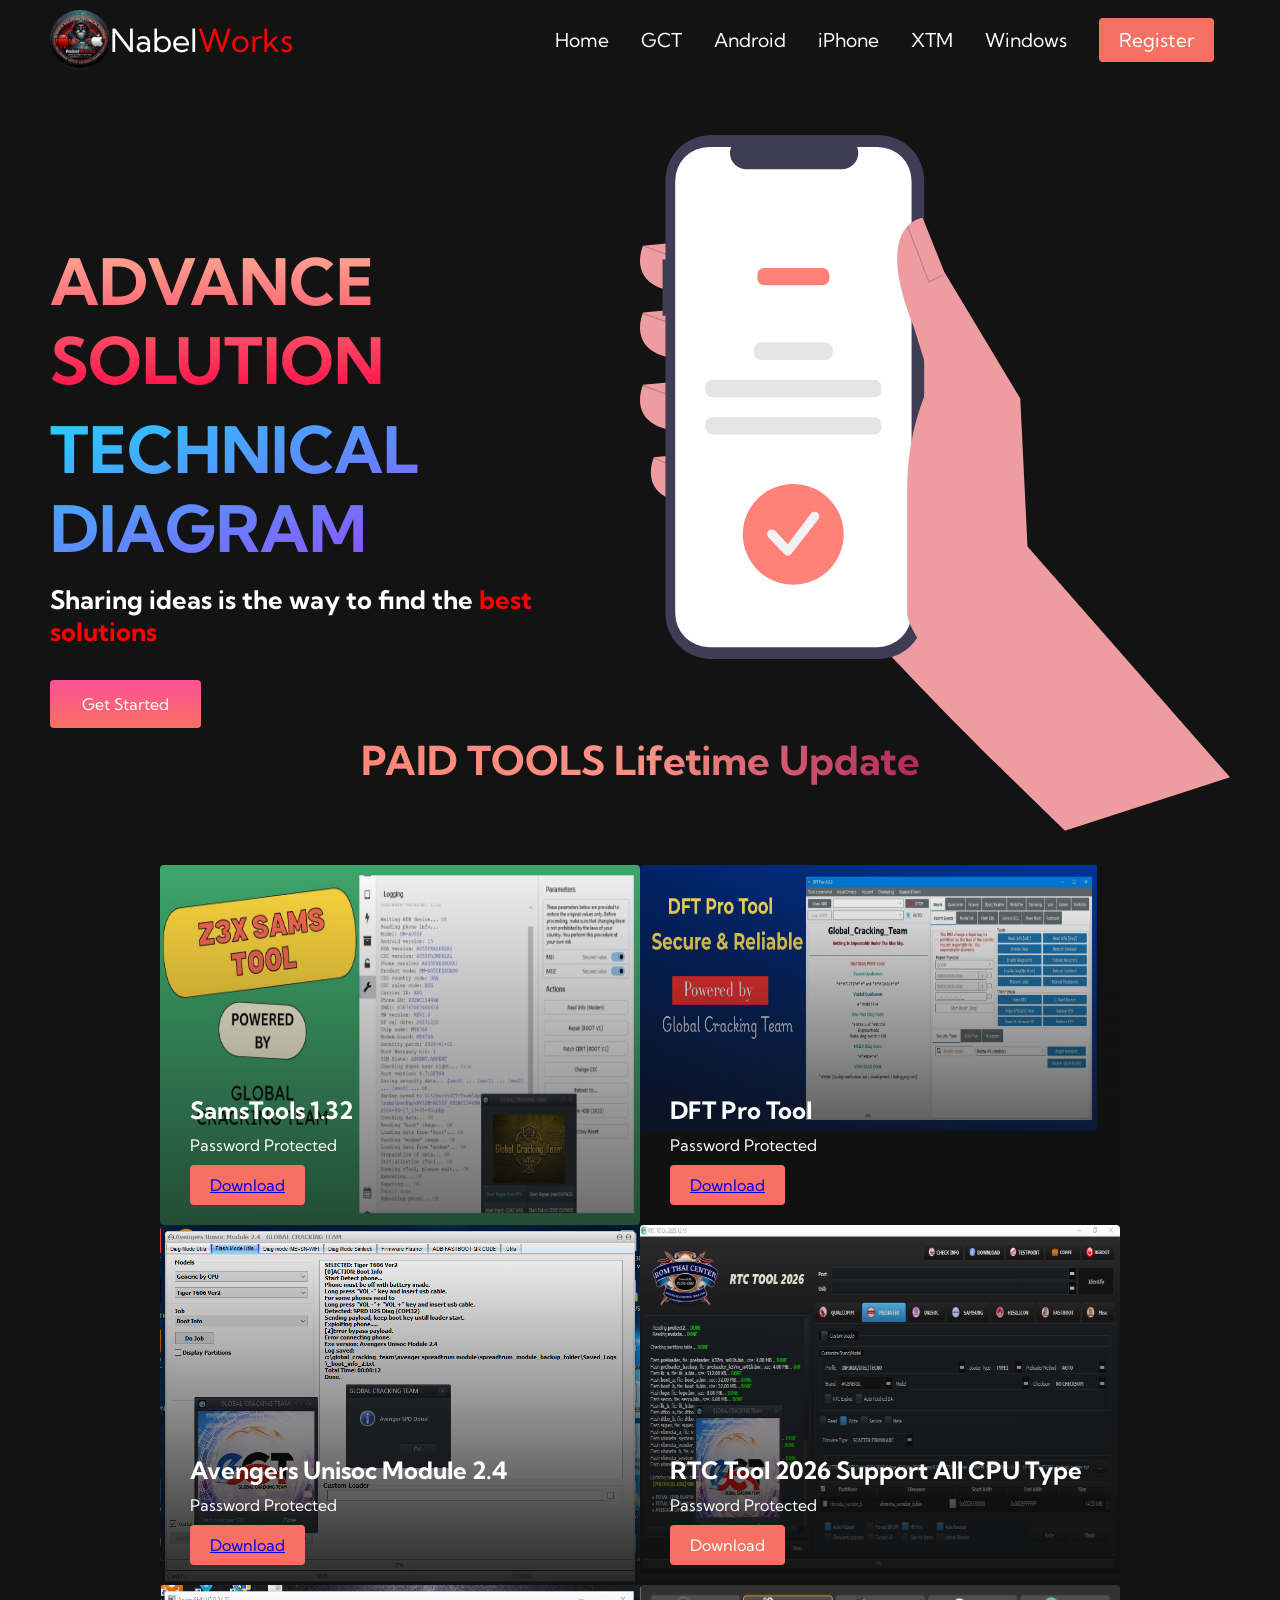
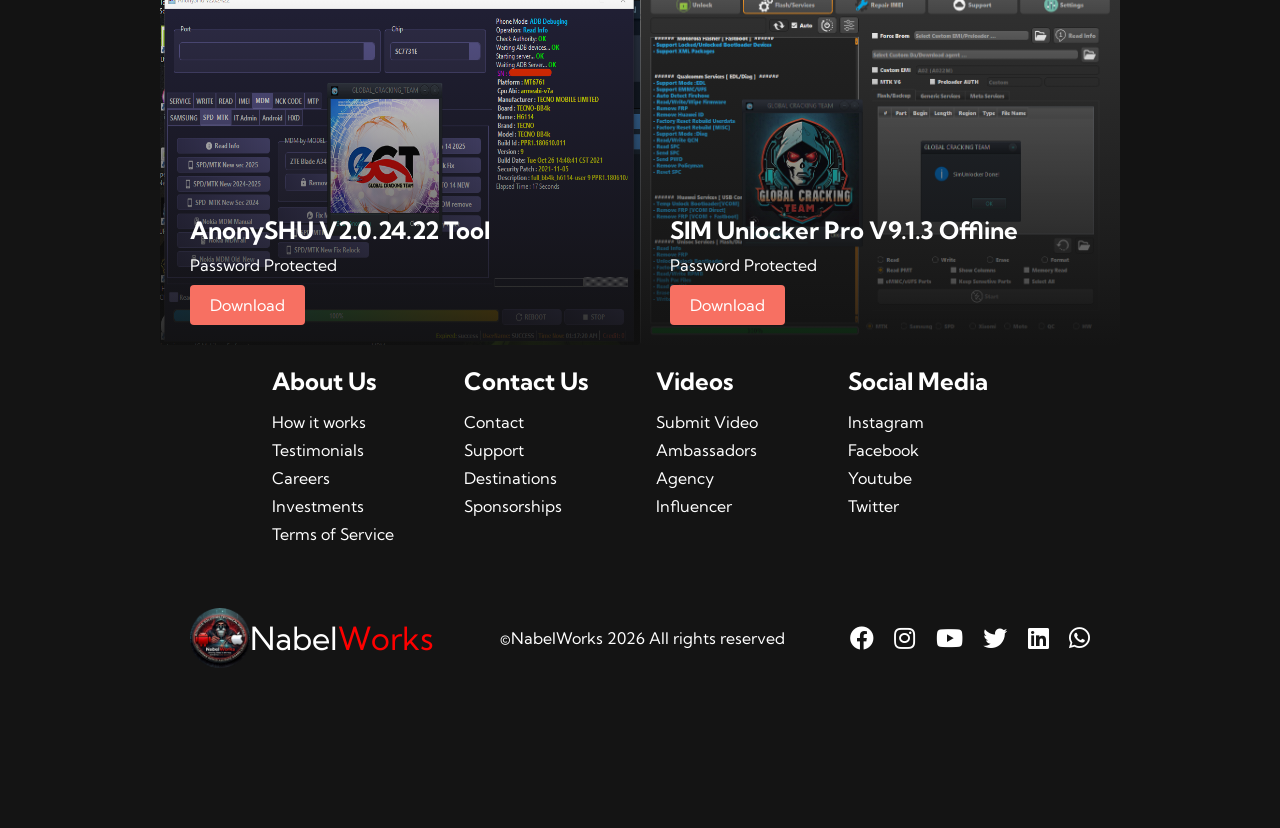
==== index.html @ 8b8b2f31 "Update index.html" ====
<!DOCTYPE html>
<html lang="en">
  <head>
   
    <meta charset="UTF-8" />
    <meta name="viewport" content="width=device-width, initial-scale=1.0" />
    <title>NabelWorks</title>
    <link rel="shortcut icon" href="/images/nabs.ico" type="image/x-icon">
    <link rel="stylesheet" href="styles.css" />
    <link
      rel="stylesheet"
      href="https://use.fontawesome.com/releases/v5.14.0/css/all.css"
      integrity="sha384-HzLeBuhoNPvSl5KYnjx0BT+WB0QEEqLprO+NBkkk5gbc67FTaL7XIGa2w1L0Xbgc"
      crossorigin="anonymous"
    />
    <link
      href="https://fonts.googleapis.com/css2?family=Kumbh+Sans:wght@400;700&display=swap"
      rel="stylesheet"
    />
  </head>
  <body>
    <!-- Navbar Section -->
    <nav class="navbar">
      <div class="navbar__container">
        <a href="/" id="navbar__logo"> <img src="/images/nabs.ico" width="60px" alt="nabs.icon"> NabelWorks</a>
        <div class="navbar__toggle" id="mobile-menu">
          <span class="bar"></span> <span class="bar"></span>
          <span class="bar"></span>
        </div>
        <ul class="navbar__menu">
          <li class="navbar__item">
            <a href="/" class="navbar__links">Home</a>
          </li>
          <li class="navbar__item">
            <a href="/gct.html" class="navbar__links">GCT</a>
          </li>
          <li class="navbar__item">
            <a href="/" class="navbar__links">Android</a>
          </li>
          <li class="navbar__item">
            <a href="/" class="navbar__links">iPhone</a>
          </li>
          <li class="navbar__item">
            <a href="/" class="navbar__links">XTM</a>
          </li>
          <li class="navbar__item">
            <a href="/" class="navbar__links">Windows</a>
          </li>
          <li class="navbar__btn"><a href="/" class="button">Register</a></li>
        </ul>
      </div>
    </nav>

    <!-- Hero Section -->
    <div class="main">
      <div class="main__container">
        <div class="main__content">
          <h1>ADVANCE SOLUTION</h1>
          <h2>TECHNICAL DIAGRAM</h2>
          <p>Sharing ideas is the way to find the <span style="color: red;"> best solutions</span> </p>
          <button class="main__btn"><a href="#">Get Started</a></button>
        </div>
        <div class="main__img--container">
          <img id="main__img" src="images/pic1.svg" />
        </div>
      </div>
    </div>

    <!-- Services Section -->
    <div class="services">
      <h1>PAID TOOLS Lifetime Update</h1>
      <div class="services__container">
        <div class="services__card">
          <h2>SamsTools 1.32</h2>
          <p>Password Protected</p>
          <button><a href="https://mega.nz/file/oxQnRKqR">Download</a></button>
        </div>
        <div class="services__card">
          <h2>DFT Pro Tool</h2>
          <p>Password Protected</p>
          <button><a href="https://mega.nz/file/RpQGgJaS">Download</a></button>
        </div>
        <div class="services__card">
          <h2>Avengers Unisoc Module 2.4</h2>
          <p>Password Protected</p>
          <button><a href="https://mega.nz/file/t4ZilZDY">Download</a></button>
        </div>
        <div class="services__card">
          <h2>RTC Tool 2026 Support All CPU Type</h2>
          <p>Password Protected</p>
          <button>Download</button>
        </div>
        <div class="services__card">
          <h2>AnonySHU V2.0.24.22 Tool</h2>
          <p>Password Protected</p>
          <button>Download</button>
        </div>
        <div class="services__card">
          <h2>SIM Unlocker Pro V9.1.3 Offline</h2>
          <p>Password Protected</p>
          <button>Download</button>
        </div>
      </div>
    </div>

    <!-- Footer Section -->
    <div class="footer__container">
      <div class="footer__links">
        <div class="footer__link--wrapper">
          <div class="footer__link--items">
            <h2>About Us</h2>
            <a href="/sign__up">How it works</a> <a href="/">Testimonials</a>
            <a href="/">Careers</a> <a href="/">Investments</a>
            <a href="/">Terms of Service</a>
          </div>
          <div class="footer__link--items">
            <h2>Contact Us</h2>
            <a href="/">Contact</a> <a href="/">Support</a>
            <a href="/">Destinations</a> <a href="/">Sponsorships</a>
          </div>
        </div>
        <div class="footer__link--wrapper">
          <div class="footer__link--items">
            <h2>Videos</h2>
            <a href="/">Submit Video</a> <a href="/">Ambassadors</a>
            <a href="/">Agency</a> <a href="/">Influencer</a>
          </div>
          <div class="footer__link--items">
            <h2>Social Media</h2>
            <a href="/">Instagram</a> <a href="/">Facebook</a>
            <a href="/">Youtube</a> <a href="/">Twitter</a>
          </div>
        </div>
      </div>
      <section class="social__media">
        <div class="social__media--wrap">
          <div class="footer__logo">
            <a href="/" id="footer__logo"><img src="/images/nabs.ico" width="60px" alt="nabs.icon"> NabelWorks</a>
          </div>
          <p class="website__rights">©NabelWorks 2026 All rights reserved</p>
          <div class="social__icons">
            <a
              class="social__icon--link"
              href="https://web.facebook.com/profile.php?id=61573275153268"
              target="_blank"
              aria-label="Facebook"
            >
              <i class="fab fa-facebook"></i>
            </a>
            <a
              class="social__icon--link"
              href="/"
              target="_blank"
              aria-label="Instagram"
            >
              <i class="fab fa-instagram"></i>
            </a>
            <a
              class="social__icon--link"
              href="https://www.youtube.com/channel/UCoP-_v_RmvZwEo3KW75nM-g"
              target="_blank"
              aria-label="Youtube"
            >
              <i class="fab fa-youtube"></i>
            </a>
            <a
              class="social__icon--link"
              href="/"
              target="_blank"
              aria-label="Twitter"
            >
              <i class="fab fa-twitter"></i>
            </a>
            <a
              class="social__icon--link"
              href="/"
              target="_blank"
              aria-label="LinkedIn"
            >
              <i class="fab fa-linkedin"></i>
            </a>
            <a
              class="social__icon--link"
              href="https://web.whatsapp.com/+639913474910"
              target="_blank"
              aria-label="WhatsApp"
            >
              <i class="fab fa-whatsapp"></i>
            </a>
          </div>
        </div>
      </section>
    </div>
    <script src="app.js"></script>
  </body>
</html>
---- styles.css ----
* {
  box-sizing: border-box;
  margin: 0;
  padding: 0;
  font-family: 'Kumbh Sans', sans-serif;
}

.navbar {
  background: #131313;
  height: 80px;
  display: flex;
  justify-content: center;
  align-items: center;
  font-size: 1.2rem;
  position: sticky;
  top: 0;
  z-index: 999;
}

.navbar__container {
  display: flex;
  justify-content: space-between;
  height: 80px;
  z-index: 1;
  width: 100%;
  max-width: 1300px;
  margin-right: auto;
  margin-left: auto;
  padding-right: 50px;
  padding-left: 50px;
}

#navbar__logo {
  background-color: #ff8177;
  background-image: linear-gradient(to left, red 40%, white 20%);
  background-size: 100%;
  -webkit-background-clip: text;
  -moz-background-clip: text;
  -webkit-text-fill-color: transparent;
  -moz-text-fill-color: transparent;
  display: flex;
  align-items: center;
  cursor: pointer;
  text-decoration: none;
  font-size: 2rem;
}

.nabs{
  margin-right: 0.5rem;
}

.navbar__menu {
  display: flex;
  align-items: center;
  list-style: none;
  text-align: center;
}

.navbar__item {
  height: 75px;
}

.navbar__links {
  color: #fff;
  display: flex;
  align-items: center;
  justify-content: center;
  text-decoration: none;
  padding: 0 1rem;
  height: 100%;
}

.navbar__btn {
  display: flex;
  justify-content: center;
  align-items: center;
  padding: 0 1rem;
  width: 100%;
}

.button {
  display: flex;
  justify-content: center;
  align-items: center;
  text-decoration: none;
  padding: 10px 20px;
  height: 100%;
  width: 100%;
  border: none;
  outline: none;
  border-radius: 4px;
  background: #f77062;
  color: #fff;
}

.button:hover {
  background: #4837ff;
  transition: all 0.3s ease;
}

.navbar__links:hover {
  color: #f77062;
  transition: all 0.3s ease;
}

@media screen and (max-width: 960px) {
  .navbar__container {
    display: flex;
    justify-content: space-between;
    height: 80px;
    z-index: 1;
    width: 100%;
    max-width: 1300px;
    padding: 0;
  }

  .navbar__menu {
    display: grid;
    grid-template-columns: auto;
    margin: 0;
    width: 100%;
    position: absolute;
    top: -1000px;
    opacity: 1;
    transition: all 0.5s ease;
    height: 50vh;
    z-index: -1;
  }

  .navbar__menu.active {
    background: #131313;
    top: 100%;
    opacity: 1;
    transition: all 0.5s ease;
    z-index: 99;
    height: 50vh;
    font-size: 1.6rem;
  }

  #navbar__logo {
    padding-left: 25px;
  }

  .navbar__toggle .bar {
    width: 25px;
    height: 3px;
    margin: 5px auto;
    transition: all 0.3s ease-in-out;
    background: #fff;
  }

  .navbar__item {
    width: 100%;
  }

  .navbar__links {
    text-align: center;
    padding: 2rem;
    width: 100%;
    display: table;
  }

  .navbar__btn {
    padding-bottom: 2rem;
  }

  .button {
    display: flex;
    justify-content: center;
    align-items: center;
    width: 80%;
    height: 80px;
    margin: 0;
  }

  #mobile-menu {
    position: absolute;
    top: 20%;
    right: 5%;
    transform: translate(5%, 20%);
  }

  .navbar__toggle .bar {
    display: block;
    cursor: pointer;
  }

  #mobile-menu.is-active .bar:nth-child(2) {
    opacity: 0;
  }

  #mobile-menu.is-active .bar:nth-child(1) {
    transform: translateY(8px) rotate(45deg);
  }

  #mobile-menu.is-active .bar:nth-child(3) {
    transform: translateY(-8px) rotate(-45deg);
  }
}

/* Main Content CSS */
.main {
  background-color: #141414;
}

.main__container {
  display: grid;
  grid-template-columns: 1fr 1fr;
  align-items: center;
  justify-self: center;
  margin: 0 auto;
  height: 90vh;
  background-color: #131313;
  z-index: 1;
  width: 100%;
  max-width: 1300px;
  padding-right: 50px;
  padding-left: 50px;
}

.main__content {
  color: #fff;
  width: 100%;
}

.main__content h1 {
  font-size: 4rem;
  background-color: #ff8177;
  background-image: linear-gradient(to top, #ff0844 0%, #ffb199 100%);
  background-size: 100%;
  -webkit-background-clip: text;
  -moz-background-clip: text;
  -webkit-text-fill-color: transparent;
  -moz-text-fill-color: transparent;
}

.main__content h2 {
  font-size: 4rem;
  margin-top: 10px;
  background-color: #ff8177;
  background-image: linear-gradient(-20deg, #b721ff 0%, #21d4fd 100%);
  background-size: 100%;
  -webkit-background-clip: text;
  -moz-background-clip: text;
  -webkit-text-fill-color: transparent;
  -moz-text-fill-color: transparent;
}

.main__content p {
  margin-top: 1rem;
  font-size: 1.6rem;
  font-weight: 700;
}

.main__btn {
  font-size: 1rem;
  background-image: linear-gradient(to top, #f77062 0%, #fe5196 100%);
  padding: 14px 32px;
  border: none;
  border-radius: 4px;
  color: #fff;
  margin-top: 2rem;
  cursor: pointer;
  position: relative;
  transition: all 0.35s;
  outline: none;
}

.main__btn a {
  position: relative;
  z-index: 2;
  color: #fff;
  text-decoration: none;
}

.main__btn:after {
  position: absolute;
  content: '';
  top: 0;
  left: 0;
  width: 0;
  height: 100%;
  background: #4837ff;
  transition: all 0.35s;
  border-radius: 4px;
}

.main__btn:hover {
  color: #fff;
}

.main__btn:hover:after {
  width: 100%;
}

.main__img--container {
  text-align: center;
}

#main__img {
  height: 100%;
  width: 100%;
}

/* Mobile Responsive */
@media screen and (max-width: 768px) {
  .main__container {
    display: grid;
    grid-template-columns: auto;
    align-items: center;
    justify-self: center;
    width: 100%;
    margin: 0 auto;
    height: 90vh;
  }

  .main__content {
    text-align: center;
    margin-bottom: 4rem;
  }

  .main__content h1 {
    font-size: 2.5rem;
    margin-top: 2rem;
  }

  .main__content h2 {
    font-size: 3rem;
  }

  .main__content p {
    margin-top: 1rem;
    font-size: 1.5rem;
  }
}

@media screen and (max-width: 480px) {
  .main__content h1 {
    font-size: 2rem;
    margin-top: 3rem;
  }

  .main__content h2 {
    font-size: 2rem;
  }

  .main__content p {
    margin-top: 2rem;
    font-size: 1.5rem;
  }

  .main__btn {
    padding: 12px 36px;
    margin: 2.5rem 0;
  }
}

/* Services Section */
.services {
  background: #131313;
  display: flex;
  flex-direction: column;
  justify-content: center;
  align-items: center;
  height: 100vh;
}

.services h1 {
  background-color: #ff8177;
  background-image: linear-gradient(
    to right,
    #ff8177 0%,
    #ff867a 0%,
    #ff8c7f 21%,
    #f99185 52%,
    #cf556c 78%,
    #b12a5b 100%
  );
  background-size: 100%;
  -webkit-background-clip: text;
  -moz-background-clip: text;
  -webkit-text-fill-color: transparent;
  -moz-text-fill-color: transparent;
  margin-bottom: 5rem;
  font-size: 2.5rem;
}

.services__container {
  display: flex;
  justify-content: center;
  flex-wrap: wrap;
}

.services__card {
  margin: 0%;
  height: 360px;
  width: 480px;
  border-radius: 4px;
  background-image: linear-gradient(
      to bottom,
      rgba(0, 0, 0, 0) 0%,
      rgba(17, 17, 17, 0.6) 100%
    ),
    url('/images/z3x.jpg');
  background-size: 100% 100%;
  position: relative;
  color: #fff;
}

.services__card:nth-child(2) {
  background-image: linear-gradient(
      to bottom,
      rgba(0, 0, 0, 0) 0%,
      rgba(17, 17, 17, 0.9) 100%
    ),
    url('/images/dft.png');
}
.services__card:nth-child(3) {
  background-image: linear-gradient(
      to bottom,
      rgba(0, 0, 0, 0) 0%,
      rgba(17, 17, 17, 0.9) 100%
    ),
    url('/images/aspd.png');
}

.services__card:nth-child(4) {
  background-image: linear-gradient(
      to bottom,
      rgba(0, 0, 0, 0) 0%,
      rgba(17, 17, 17, 0.9) 100%
    ),
    url('/images/rtc.png');
}
.services__card:nth-child(5) {
  background-image: linear-gradient(
      to bottom,
      rgba(0, 0, 0, 0) 0%,
      rgba(17, 17, 17, 0.9) 100%
    ),
    url('/images/anony.png');
}
.services__card:nth-child(6) {
  background-image: linear-gradient(
      to bottom,
      rgba(0, 0, 0, 0) 0%,
      rgba(17, 17, 17, 0.9) 100%
    ),
    url('/images/simunlocker.png');
}

.services__card:before {
  opacity: 0.2;
}

.services__card h2 {
  position: absolute;
  top: 230px;
  left: 30px;
}

.services__card p {
  position: absolute;
  top: 270px;
  left: 30px;
}

.services__card button {
  color: #fff;
  padding: 10px 20px;
  border: none;
  outline: none;
  border-radius: 4px;
  background: #f77062;
  position: absolute;
  top: 300px;
  left: 30px;
  font-size: 1rem;
}

.services__card button:hover {
  cursor: pointer;
}

.services__card:hover {
  transform: scale(1.075);
  transition: 0.2s ease-in;
  cursor: pointer;
}

@media screen and (max-width: 960px) {
  .services {
    height: 1600px;
  }

  .services h1 {
    font-size: 2rem;
    margin-top: 12rem;
  }
}

@media screen and (max-width: 480px) {
  .services {
    height: 1400px;
  }

  .services h1 {
    font-size: 1.2rem;
  }

  .services__card {
    width: 300px;
  }
}

/* Footer CSS */
.footer__container {
  background-color: #141414;
  padding: 10rem 0;
  display: flex;
  flex-direction: column;
  justify-content: center;
  align-items: center;
}

#footer__logo {
  background-color: #ff8177;
  background-image: linear-gradient(to left, red 40%, white 20%);
  background-size: 100%;
  -webkit-background-clip: text;
  -moz-background-clip: text;
  -webkit-text-fill-color: transparent;
  -moz-text-fill-color: transparent;
  display: flex;
  align-items: center;
  cursor: pointer;
  text-decoration: none;
  font-size: 2rem;
}

.footer__links {
  width: 100%;
  max-width: 1000px;
  display: flex;
  justify-content: center;
}

.footer__link--wrapper {
  display: flex;
}

.footer__link--items {
  display: flex;
  flex-direction: column;
  align-items: flex-start;
  margin: 16px;
  text-align: left;
  width: 160px;
  box-sizing: border-box;
}

.footer__link--items h2 {
  margin-bottom: 16px;
}

.footer__link--items > h2 {
  color: #fff;
}

.footer__link--items a {
  color: #fff;
  text-decoration: none;
  margin-bottom: 0.5rem;
}

.footer__link--items a:hover {
  color: #e9e9e9;
  transition: 0.3s ease-out;
}

/* Social Icons */
.social__icon--link {
  color: #fff;
  font-size: 24px;
}

.social__media {
  max-width: 1000px;
  width: 100%;
}

.social__media--wrap {
  display: flex;
  justify-content: space-between;
  align-items: center;
  width: 90%;
  max-width: 1000px;
  margin: 40px auto 0 auto;
}

.social__icons {
  display: flex;
  justify-content: space-between;
  align-items: center;
  width: 240px;
}

.social__logo {
  color: #fff;
  justify-self: start;
  margin-left: 20px;
  cursor: pointer;
  text-decoration: none;
  font-size: 2rem;
  display: flex;
  align-items: center;
  margin-bottom: 16px;
}

.website__rights {
  color: #fff;
}

@media screen and (max-width: 820px) {
  .footer__links {
    padding-top: 2rem;
  }

  #footer__logo {
    margin-bottom: 2rem;
  }

  .website__rights {
    margin-bottom: 2rem;
  }

  .footer__link--wrapper {
    flex-direction: column;
  }

  .social__media--wrap {
    flex-direction: column;
  }
}

@media screen and (max-width: 480px) {
  .footer__link--items {
    margin: 0;
    padding: 10px;
    width: 100%;
  }
}
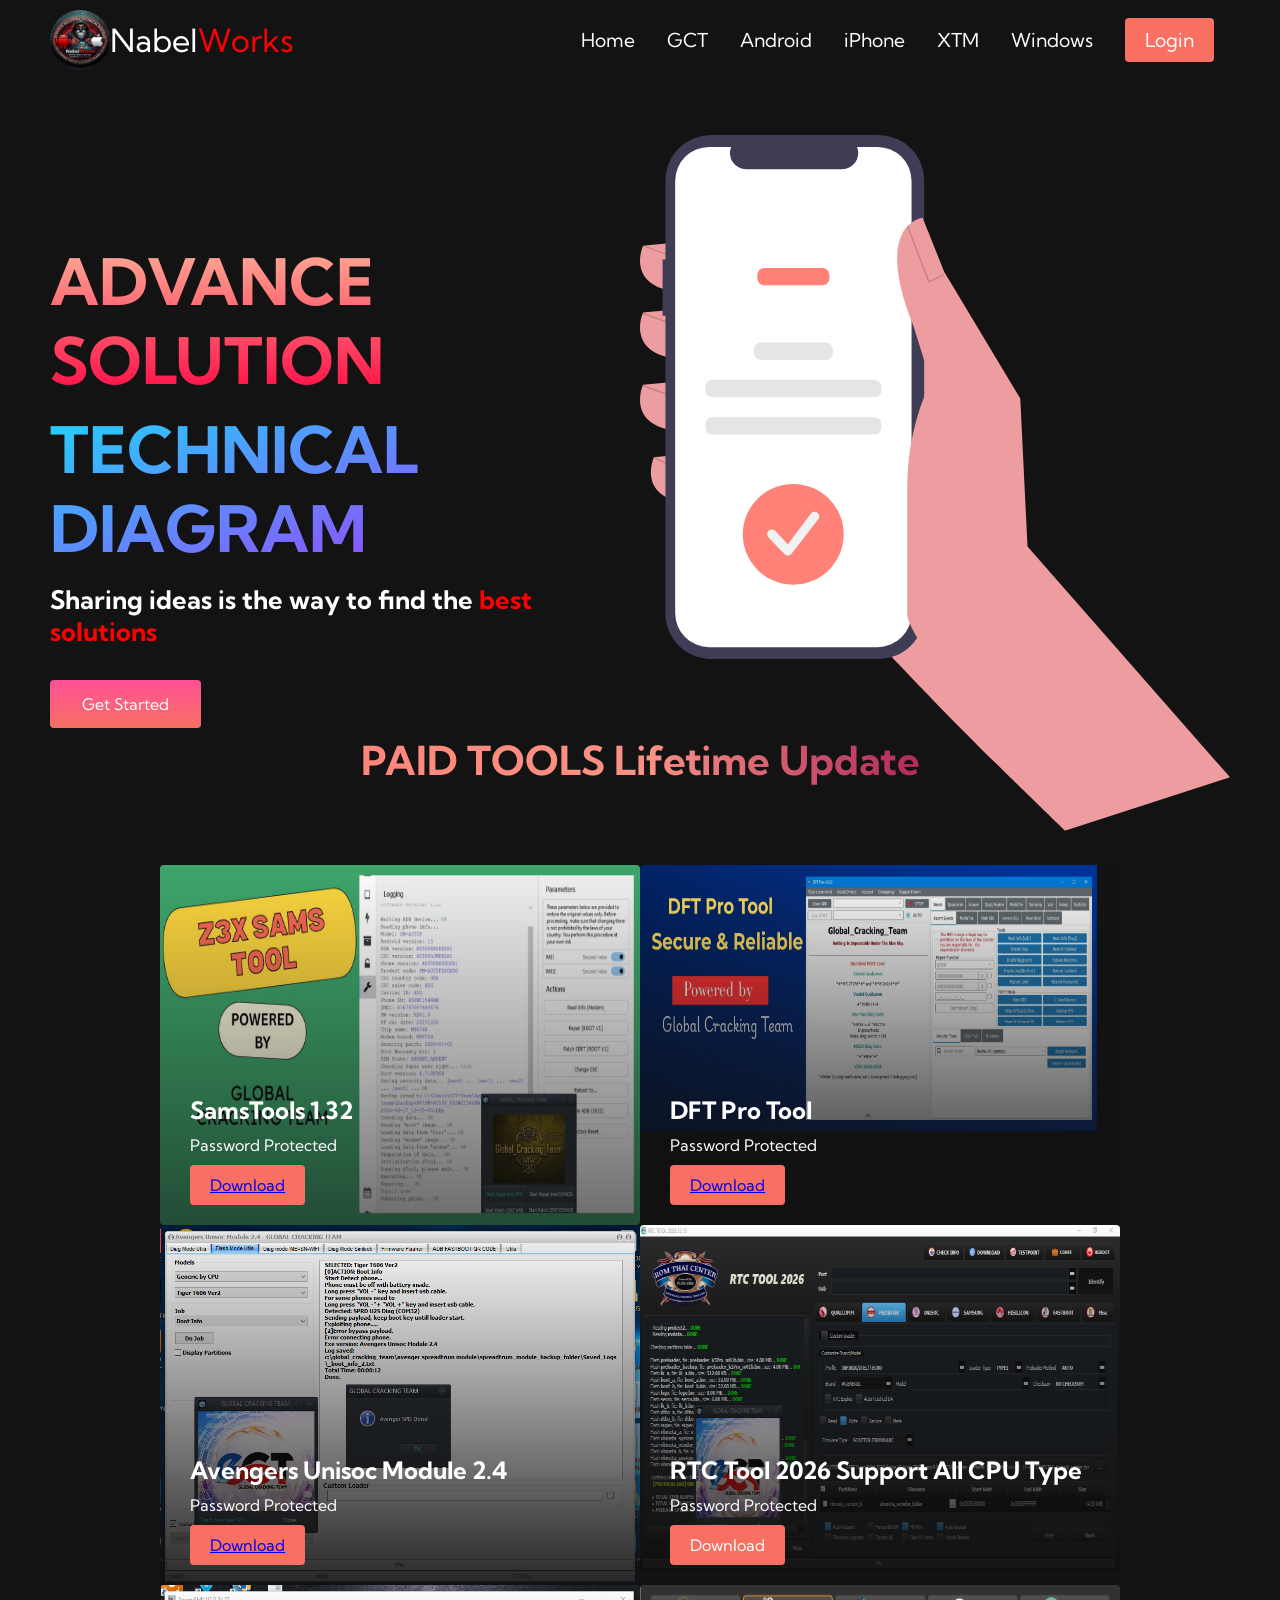
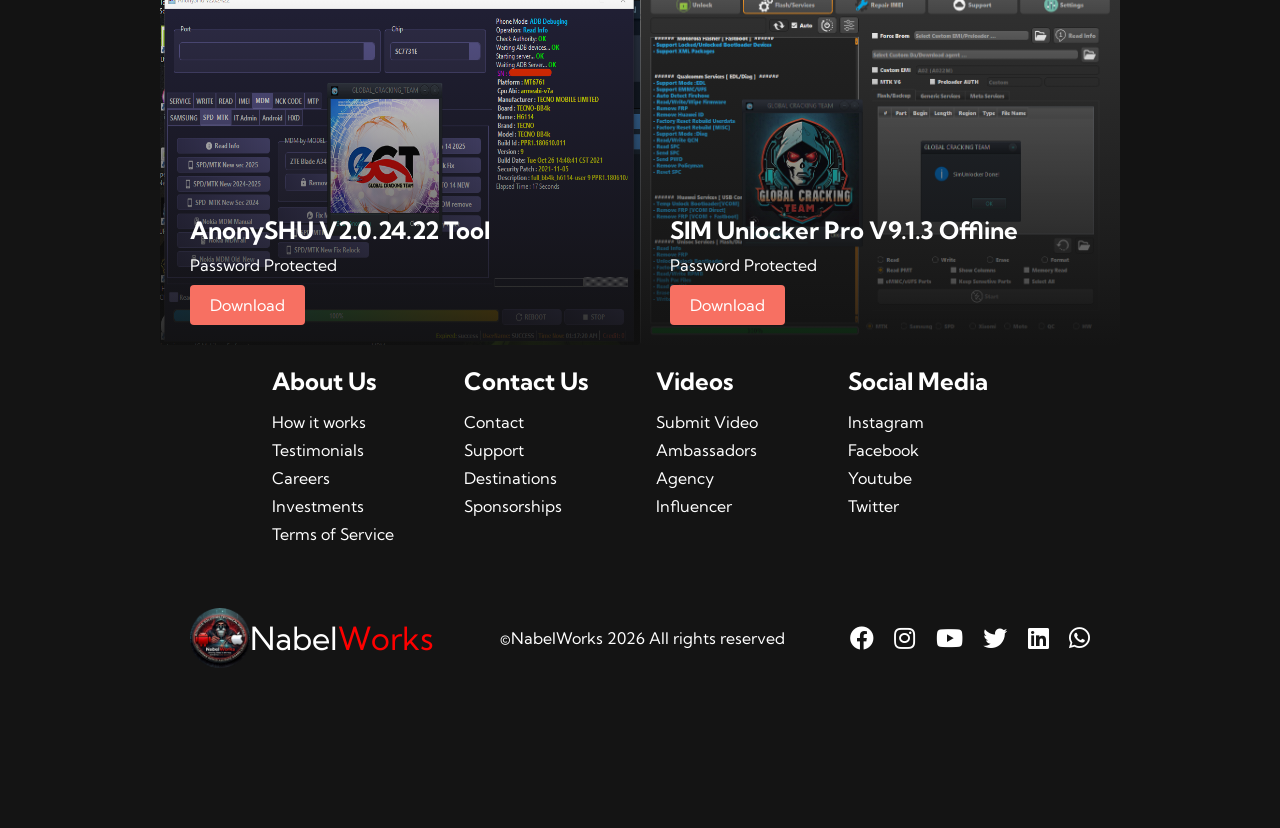
==== commit fb5291d1: "Update index.html" ====
--- a/index.html
+++ b/index.html
@@ -46,7 +46,7 @@
           <li class="navbar__item">
             <a href="/" class="navbar__links">Windows</a>
           </li>
-          <li class="navbar__btn"><a href="/" class="button">Register</a></li>
+          <li class="navbar__btn"><a href="/" class="button">Login</a></li>
         </ul>
       </div>
     </nav>
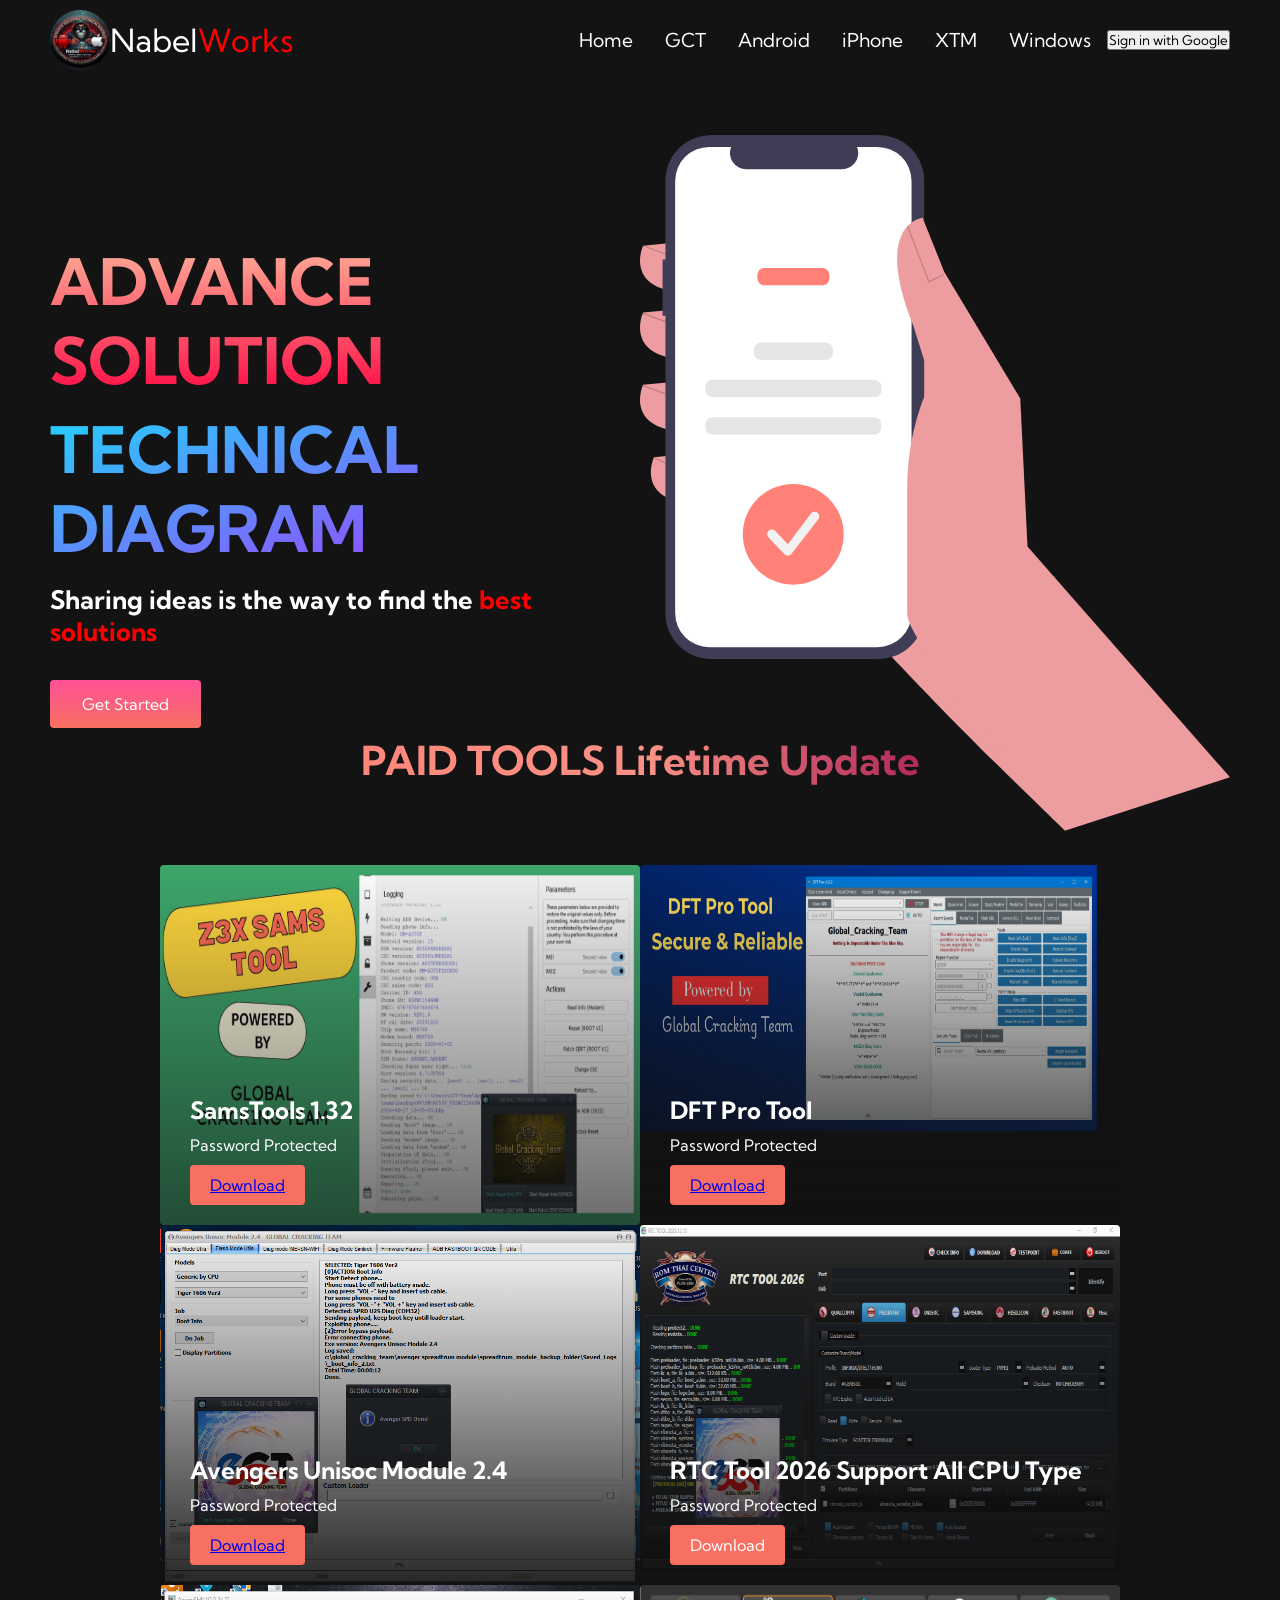
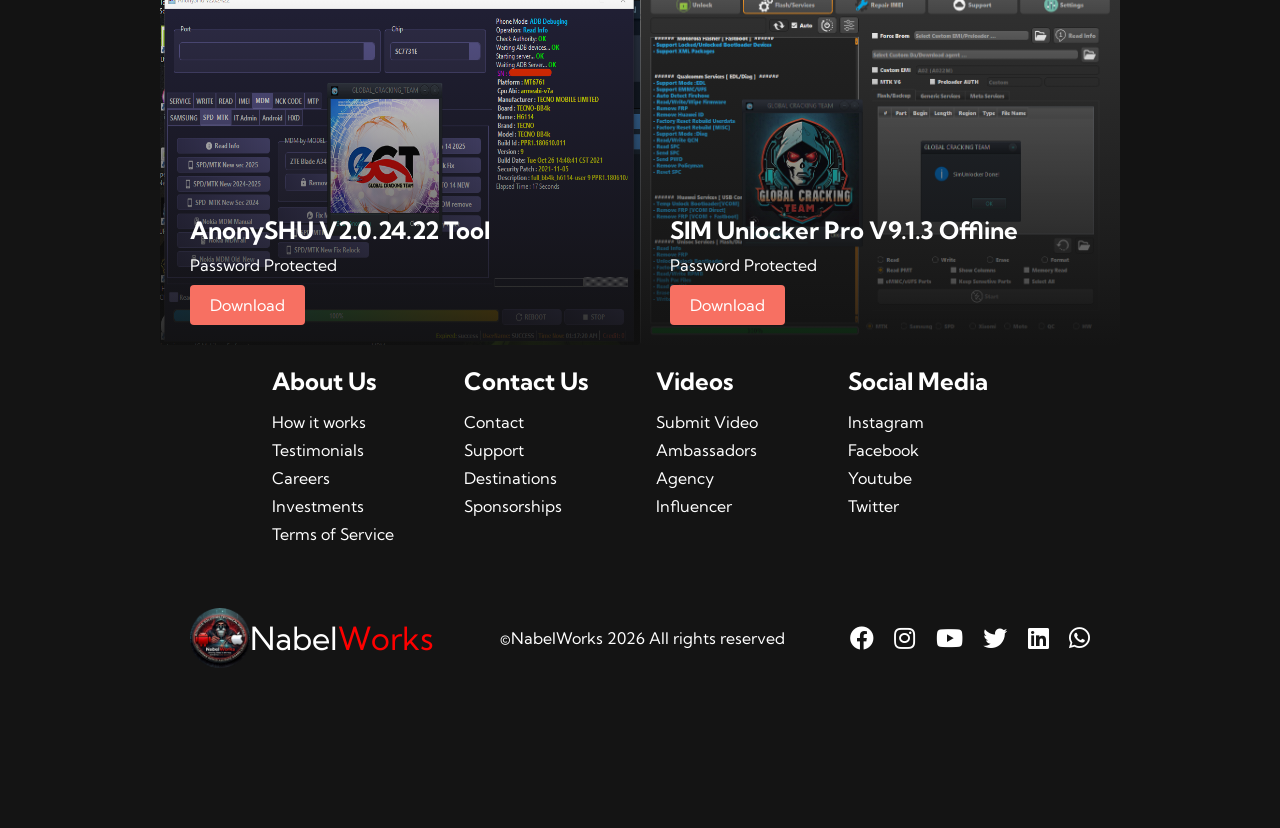
==== commit 8265dde6: "Update index.html" ====
--- a/index.html
+++ b/index.html
@@ -17,6 +17,10 @@
       href="https://fonts.googleapis.com/css2?family=Kumbh+Sans:wght@400;700&display=swap"
       rel="stylesheet"
     />
+
+    <script src="https://google.com" async defer></script>
+
+
   </head>
   <body>
     <!-- Navbar Section -->
@@ -46,10 +50,10 @@
           <li class="navbar__item">
             <a href="/" class="navbar__links">Windows</a>
           </li>
-          <li class="navbar__btn"><a href="/" class="button">Login</a></li>
-        </ul>
-      </div>
-    </nav>
+          <button id="myCustomButton" onclick="handleGoogleLogin()">
+  Sign in with Google
+</button>
+      </nav>
 
     <!-- Hero Section -->
     <div class="main">
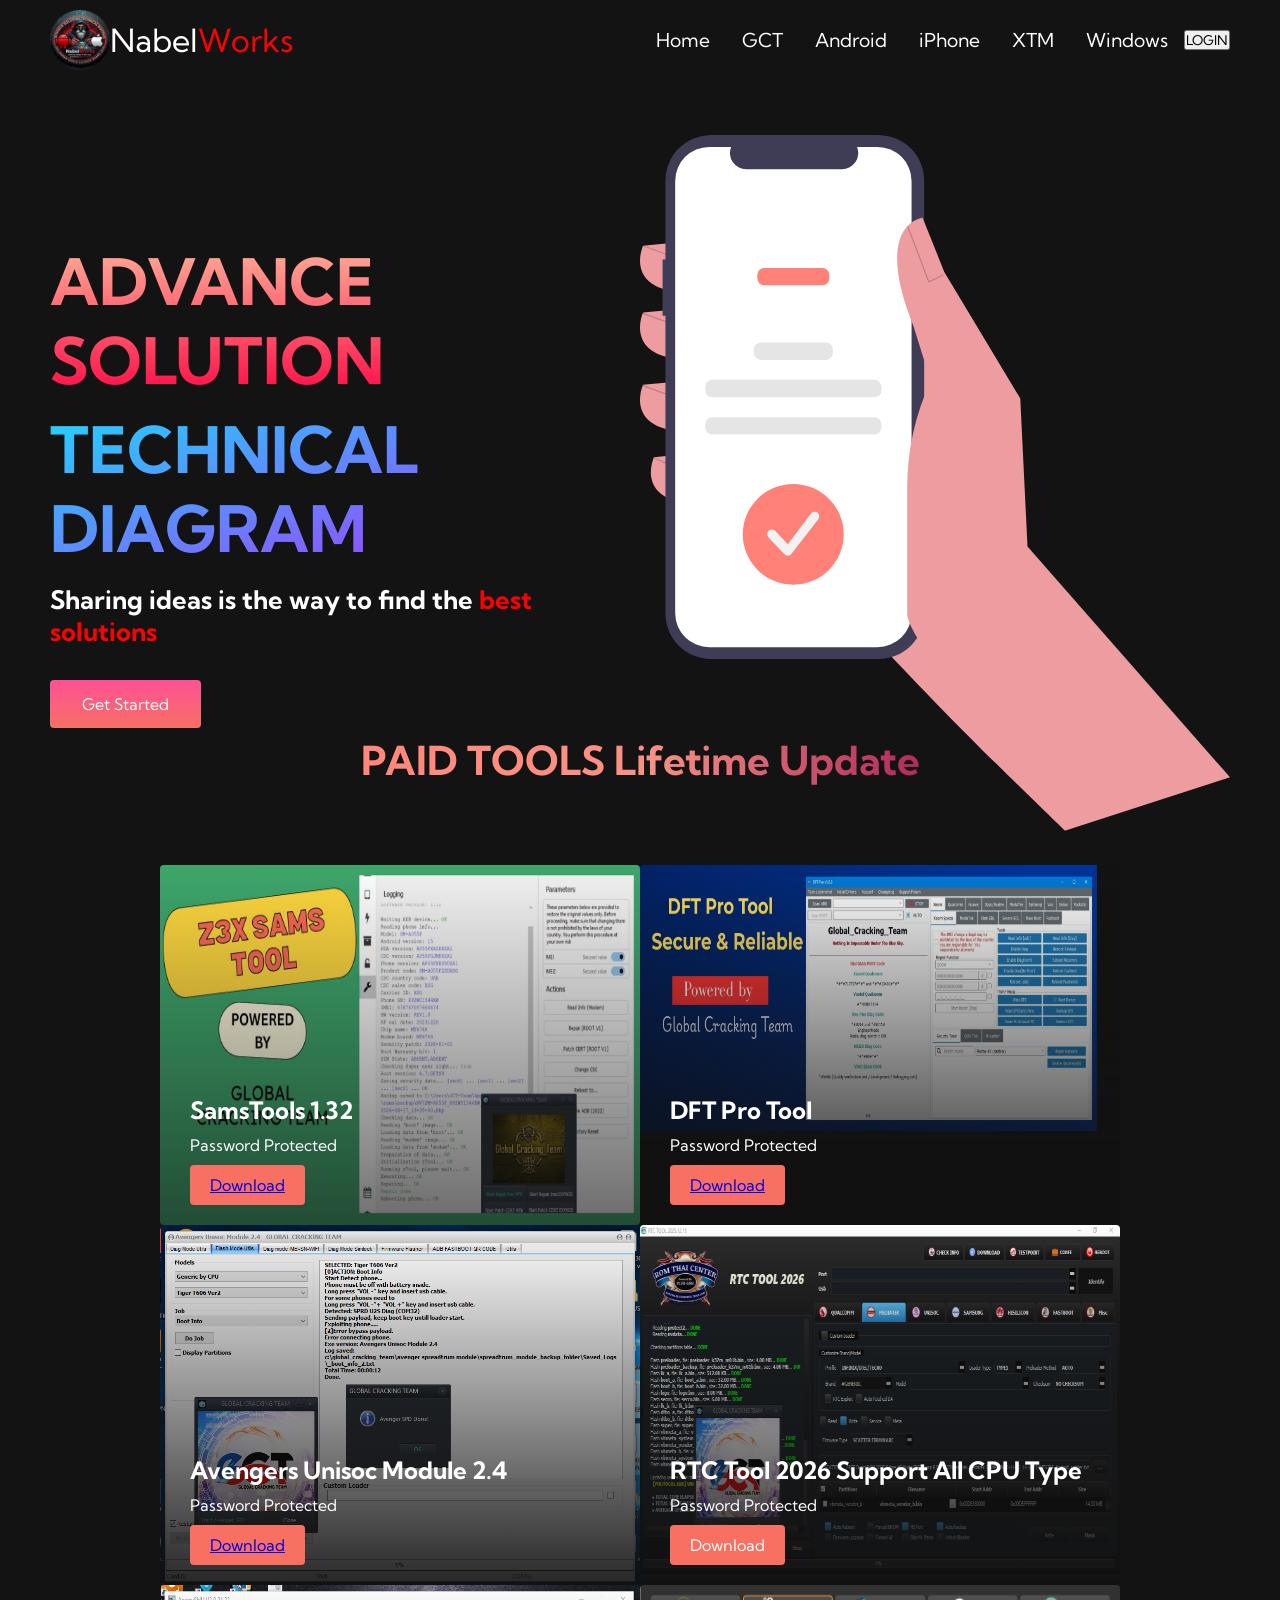
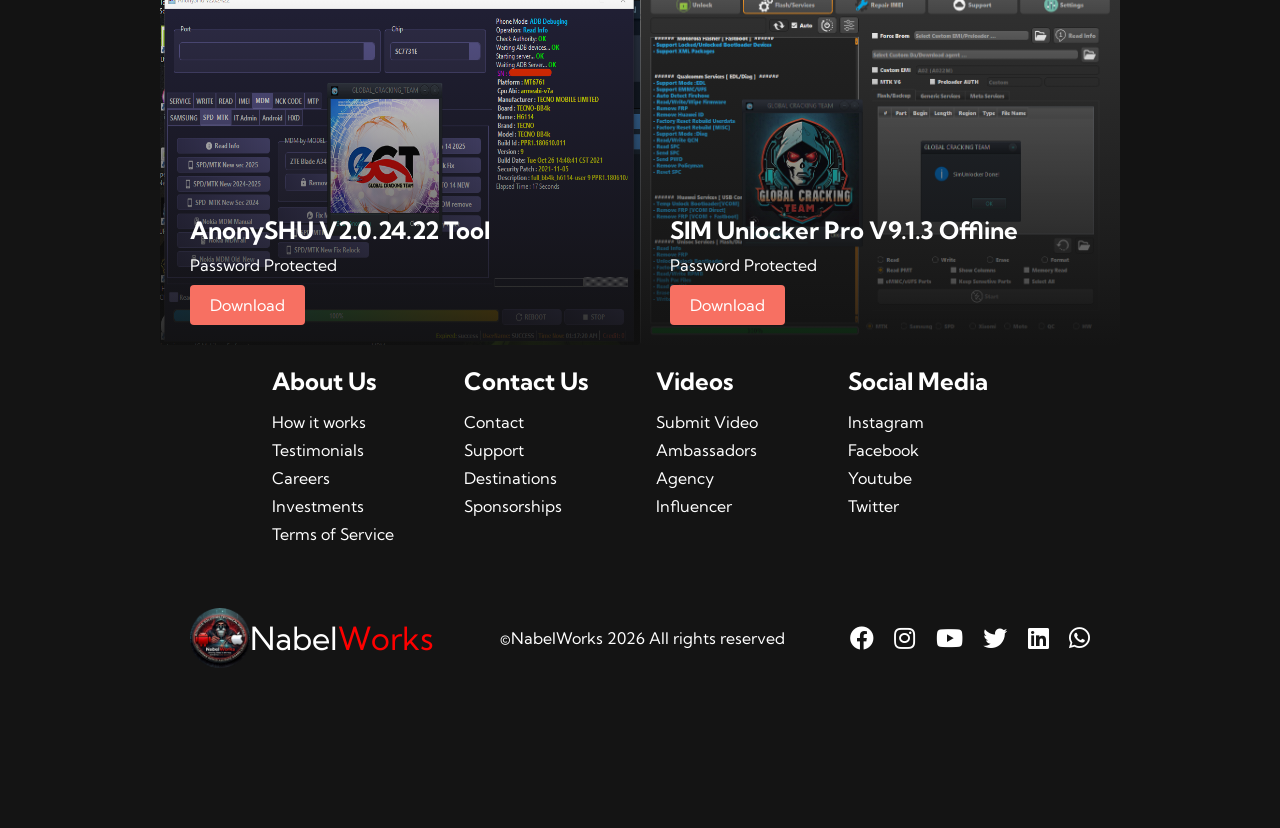
==== commit ed3acb92: "Update index.html" ====
--- a/index.html
+++ b/index.html
@@ -51,7 +51,7 @@
             <a href="/" class="navbar__links">Windows</a>
           </li>
           <button id="myCustomButton" onclick="handleGoogleLogin()">
-  Sign in with Google
+  LOGIN
 </button>
       </nav>
 
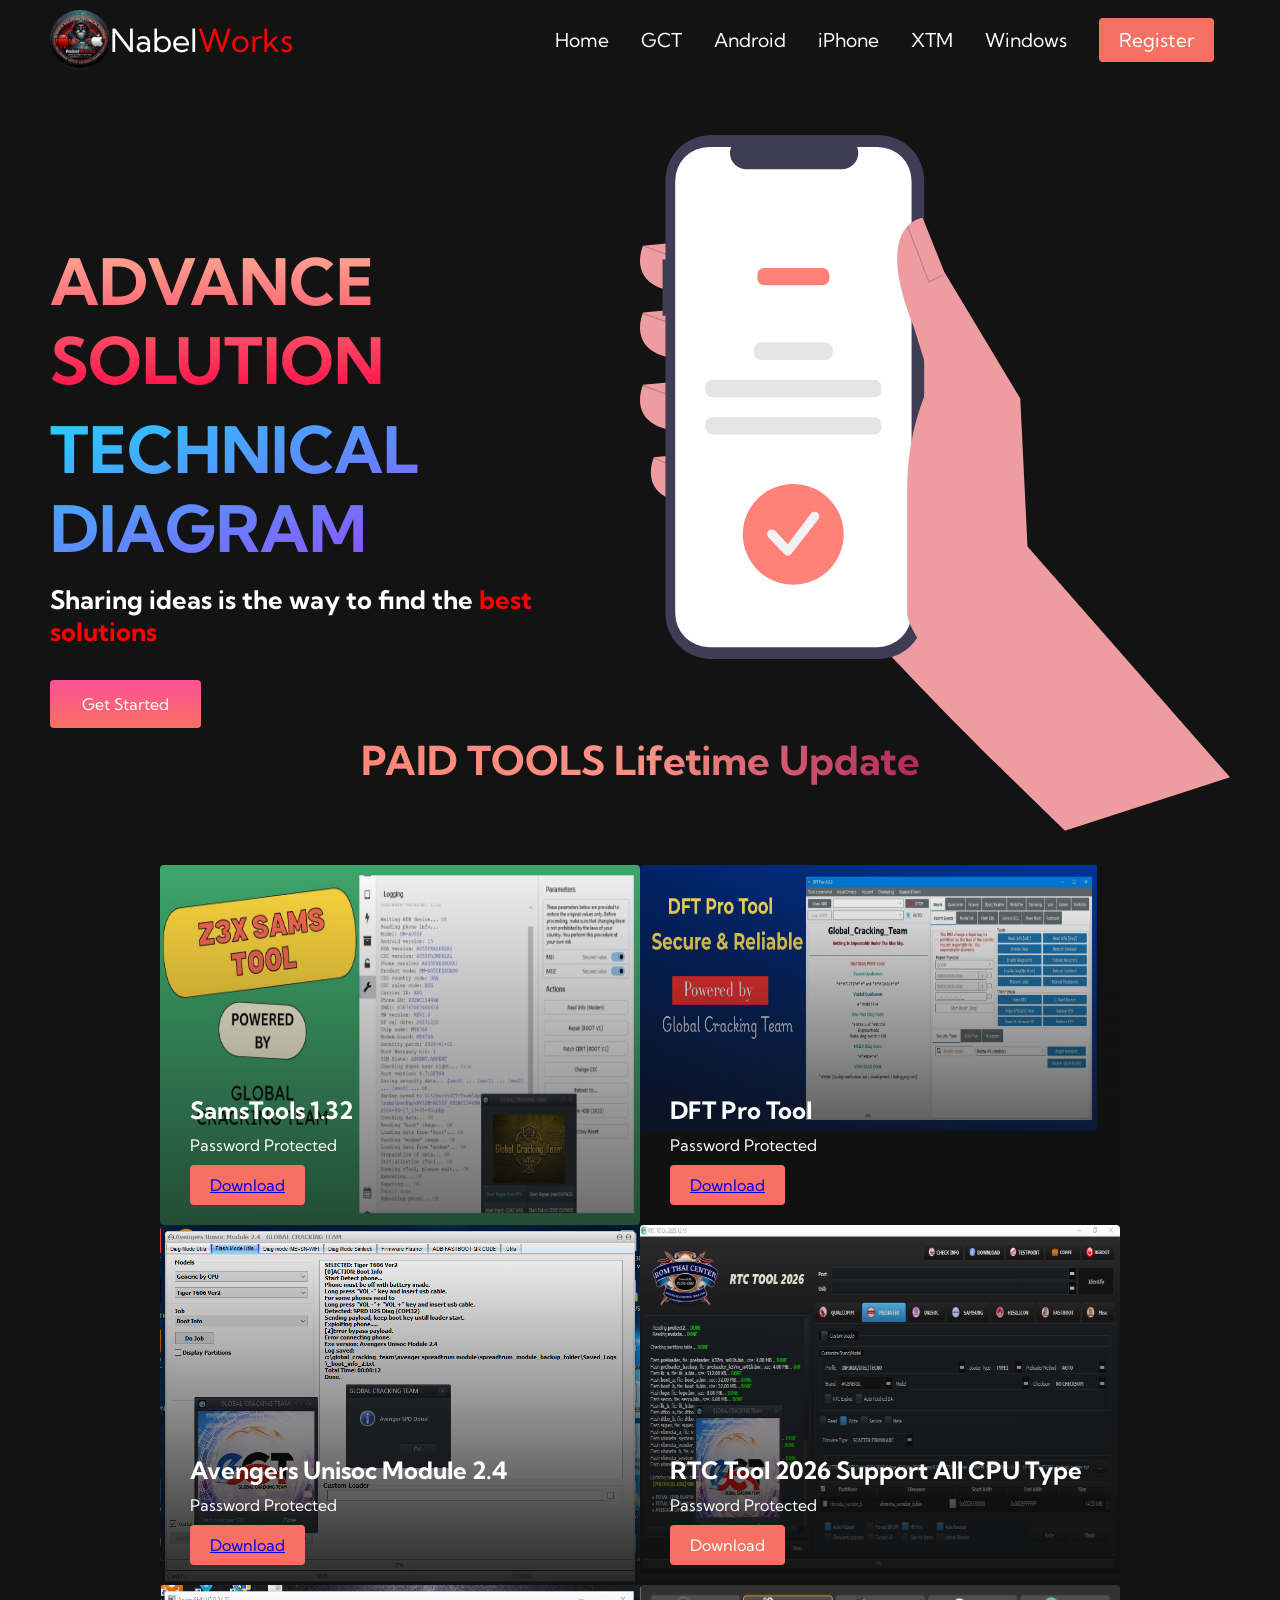
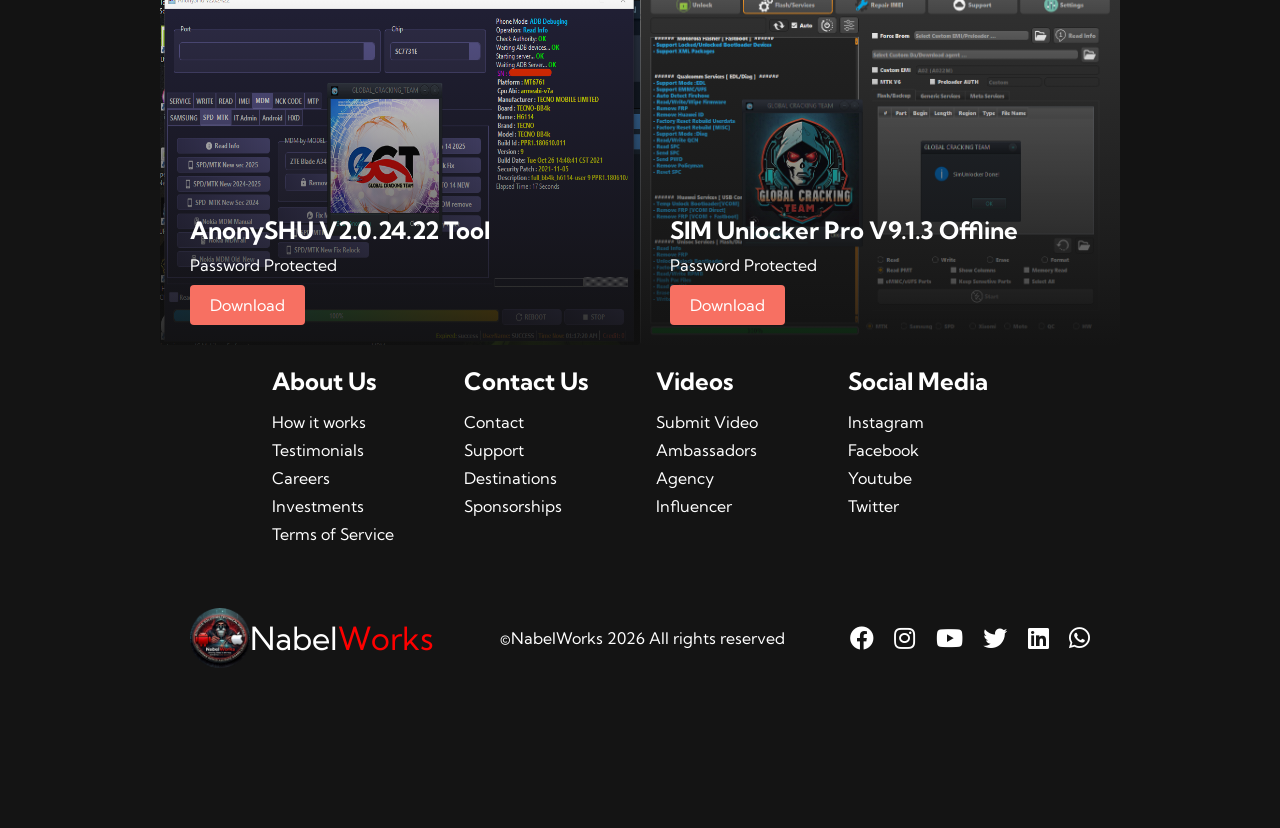
==== commit 43c15cc3: "Update index.html" ====
--- a/index.html
+++ b/index.html
@@ -17,10 +17,6 @@
       href="https://fonts.googleapis.com/css2?family=Kumbh+Sans:wght@400;700&display=swap"
       rel="stylesheet"
     />
-
-    <script src="https://google.com" async defer></script>
-
-
   </head>
   <body>
     <!-- Navbar Section -->
@@ -50,10 +46,10 @@
           <li class="navbar__item">
             <a href="/" class="navbar__links">Windows</a>
           </li>
-          <button id="myCustomButton" onclick="handleGoogleLogin()">
-  LOGIN
-</button>
-      </nav>
+          <li class="navbar__btn"><a href="/" class="button">Register</a></li>
+        </ul>
+      </div>
+    </nav>
 
     <!-- Hero Section -->
     <div class="main">
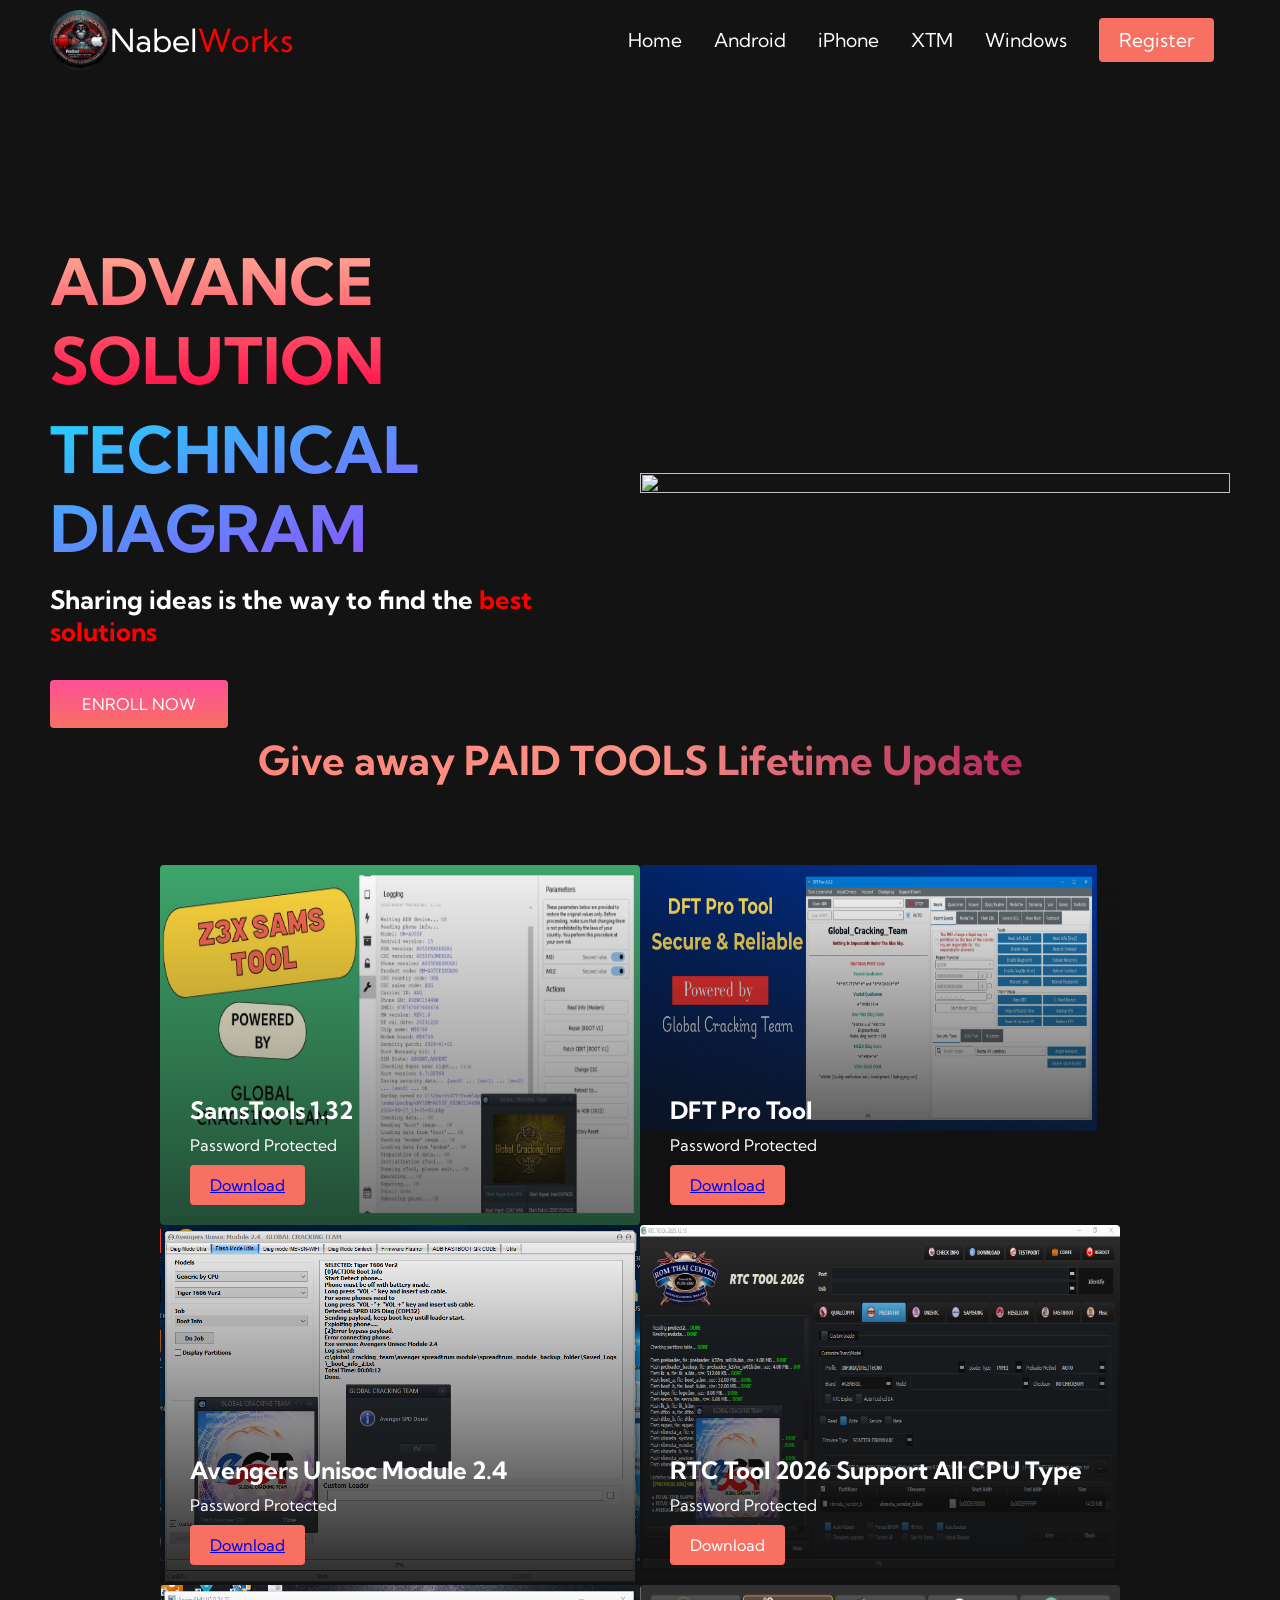
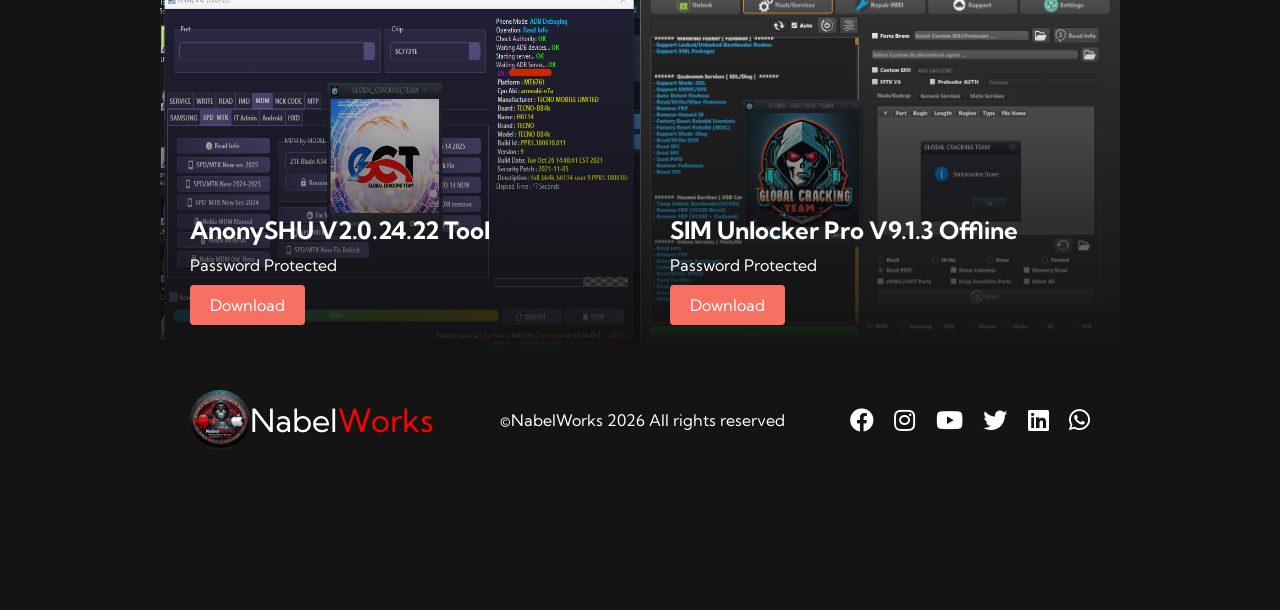
==== commit 40e5f95b: "Update index.html" ====
--- a/index.html
+++ b/index.html
@@ -31,9 +31,7 @@
           <li class="navbar__item">
             <a href="/" class="navbar__links">Home</a>
           </li>
-          <li class="navbar__item">
-            <a href="/gct.html" class="navbar__links">GCT</a>
-          </li>
+
           <li class="navbar__item">
             <a href="/" class="navbar__links">Android</a>
           </li>
@@ -58,17 +56,17 @@
           <h1>ADVANCE SOLUTION</h1>
           <h2>TECHNICAL DIAGRAM</h2>
           <p>Sharing ideas is the way to find the <span style="color: red;"> best solutions</span> </p>
-          <button class="main__btn"><a href="#">Get Started</a></button>
+          <button class="main__btn"><a href="#">ENROLL NOW</a></button>
         </div>
         <div class="main__img--container">
-          <img id="main__img" src="images/pic1.svg" />
+          <img id="main__img" src="images/astd no bg.png" />
         </div>
       </div>
     </div>
 
     <!-- Services Section -->
     <div class="services">
-      <h1>PAID TOOLS Lifetime Update</h1>
+      <h1>Give away PAID TOOLS Lifetime Update</h1>
       <div class="services__container">
         <div class="services__card">
           <h2>SamsTools 1.32</h2>
@@ -105,33 +103,7 @@
 
     <!-- Footer Section -->
     <div class="footer__container">
-      <div class="footer__links">
-        <div class="footer__link--wrapper">
-          <div class="footer__link--items">
-            <h2>About Us</h2>
-            <a href="/sign__up">How it works</a> <a href="/">Testimonials</a>
-            <a href="/">Careers</a> <a href="/">Investments</a>
-            <a href="/">Terms of Service</a>
-          </div>
-          <div class="footer__link--items">
-            <h2>Contact Us</h2>
-            <a href="/">Contact</a> <a href="/">Support</a>
-            <a href="/">Destinations</a> <a href="/">Sponsorships</a>
-          </div>
-        </div>
-        <div class="footer__link--wrapper">
-          <div class="footer__link--items">
-            <h2>Videos</h2>
-            <a href="/">Submit Video</a> <a href="/">Ambassadors</a>
-            <a href="/">Agency</a> <a href="/">Influencer</a>
-          </div>
-          <div class="footer__link--items">
-            <h2>Social Media</h2>
-            <a href="/">Instagram</a> <a href="/">Facebook</a>
-            <a href="/">Youtube</a> <a href="/">Twitter</a>
-          </div>
-        </div>
-      </div>
+      
       <section class="social__media">
         <div class="social__media--wrap">
           <div class="footer__logo">
--- a/styles.css
+++ b/styles.css
@@ -513,6 +513,132 @@
   }
 }
 
+
+/* GCT Page */
+.services-gct{
+  background: #131313;
+  display: flex;
+  flex-direction: column;
+  justify-content: center;
+  align-items: center;
+  height: 100vh;
+}
+
+.services-gct h1 {
+  background-color: #ff8177;
+  background-image: linear-gradient(
+    to right,
+    #ff8177 0%,
+    #ff867a 0%,
+    #ff8c7f 21%,
+    #f99185 52%,
+    #cf556c 78%,
+    #b12a5b 100%
+  );
+  background-size: 100%;
+  -webkit-background-clip: text;
+  -moz-background-clip: text;
+  -webkit-text-fill-color: transparent;
+  -moz-text-fill-color: transparent;
+  margin-bottom: 5rem;
+  font-size: 2.5rem;
+}
+
+.services__container-gct {
+  display: flex;
+  justify-content: center;
+  flex-wrap: wrap;
+}
+
+.services__card-gct{
+  margin: 0%;
+  height: 360px;
+  width: 480px;
+  border-radius: 4px;
+  background-image: linear-gradient(
+      to bottom,
+      rgba(0, 0, 0, 0) 0%,
+      rgba(17, 17, 17, 0.6) 100%
+    ),
+    url('/');
+  background-size: 100% 100%;
+  position: relative;
+  color: #fff;
+}
+
+.services__card-gct:nth-child(2) {
+  background-image: linear-gradient(
+      to bottom,
+      rgba(0, 0, 0, 0) 0%,
+      rgba(17, 17, 17, 0.9) 100%
+    ),
+    url('/');
+}
+
+.services__card-gct:before {
+  opacity: 0.2;
+}
+
+.services__card-gct h2 {
+  position: absolute;
+  top: 230px;
+  left: 30px;
+}
+
+.services__card-gct p {
+  position: absolute;
+  top: 270px;
+  left: 30px;
+}
+
+.services__card-gct button {
+  color: #fff;
+  padding: 10px 20px;
+  border: none;
+  outline: none;
+  border-radius: 4px;
+  background: #f77062;
+  position: absolute;
+  top: 300px;
+  left: 30px;
+  font-size: 1rem;
+}
+
+.services__card-gct button:hover {
+  cursor: pointer;
+}
+
+.services__card-gct:hover {
+  transform: scale(1.075);
+  transition: 0.2s ease-in;
+  cursor: pointer;
+}
+
+@media screen and (max-width: 960px) {
+  .services-gct {
+    height: 1600px;
+  }
+
+  .services-gct h1 {
+    font-size: 2rem;
+    margin-top: 12rem;
+  }
+}
+
+@media screen and (max-width: 480px) {
+  .services-gct {
+    height: 1400px;
+  }
+
+  .services-gct h1 {
+    font-size: 1.2rem;
+  }
+
+  .services__card-gct {
+    width: 300px;
+  }
+}
+
 /* Footer CSS */
 .footer__container {
   background-color: #141414;
